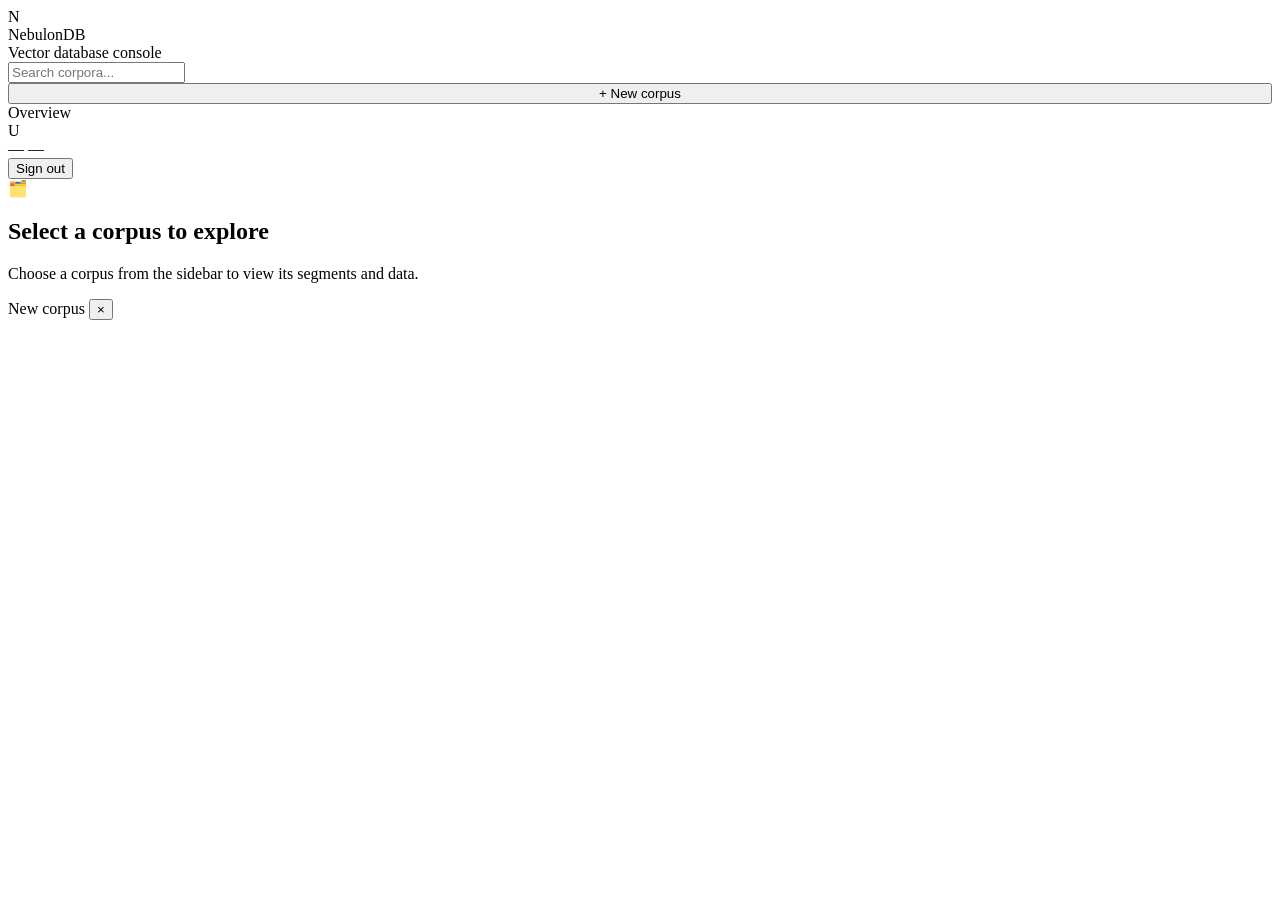
==== ndb_host/web_dir/dashboard.html @ 0fd15e6b "Add comprehensive API tests for NebulonDB routes - Introduced unit tests for authentication, corpus," ====
<!DOCTYPE html>
<html lang="en">
<head>
  <meta charset="UTF-8">
  <meta name="viewport" content="width=device-width, initial-scale=1.0">
  <title>Dashboard - NebulonDB</title>
  <link rel="stylesheet" href="/assets/css/style.css">
</head>
<body class="dash-body">
  <aside class="sidebar">
    <div class="sidebar-head">
      <div class="sidebar-brand">
        <div class="brand-logo">N</div>
        <div>
          <div class="brand-name">NebulonDB</div>
          <div class="brand-sub">Vector database console</div>
        </div>
      </div>
    </div>

    <div class="sidebar-search">
      <input id="corpusSearch" class="input" type="text" placeholder="Search corpora...">
    </div>

    <div class="sidebar-list" id="corpusList"></div>

    <div class="sidebar-head" style="border-top:1px solid var(--border);">
      <button class="btn btn-primary" id="newCorpusBtn" style="width:100%;">+ New corpus</button>
    </div>
  </aside>

  <div class="main">
    <header class="topbar">
      <div class="topbar-title" id="topbarTitle">Overview</div>
      <div class="topbar-right">
        <div class="user-chip">
          <div class="user-avatar" id="userAvatar">U</div>
          <div class="user-info">
            <span class="user-name" id="userName">—</span>
            <span class="user-role" id="userRole">—</span>
          </div>
        </div>
        <button class="btn btn-ghost btn-sm" id="logoutBtn">Sign out</button>
      </div>
    </header>

    <main class="content" id="content">
      <div class="empty-state" id="emptyState">
        <div class="icon">🗂️</div>
        <h2>Select a corpus to explore</h2>
        <p>Choose a corpus from the sidebar to view its segments and data.</p>
      </div>

      <div id="corpusView" style="display:none;">
        <div class="flex-between section">
          <div>
            <h2 id="corpusTitle" style="font-size:20px;"></h2>
            <span id="corpusBadge"></span>
            <span class="muted small" id="corpusMeta"></span>
          </div>
          <div class="flex" id="corpusActions"></div>
        </div>

        <div class="panel">
          <div class="panel-head">
            <span class="panel-title">Segments</span>
            <button class="btn btn-ghost btn-sm" id="loadSegmentBtn" style="display:none;">Load segment</button>
          </div>
          <div class="table-wrap">
            <table>
              <thead>
                <tr>
                  <th>Segment</th>
                  <th>Records</th>
                  <th>Created</th>
                  <th>Action</th>
                </tr>
              </thead>
              <tbody id="segmentTableBody">
                <tr><td colspan="4" class="muted" id="segmentEmpty">Loading segments...</td></tr>
              </tbody>
            </table>
          </div>
        </div>

        <div id="segmentView" style="display:none;">
          <div class="flex-between section" style="margin-top:8px;">
            <h3 style="font-size:16px;">Segment: <span id="segmentName" style="color:var(--accent);"></span></h3>
            <span class="muted small" id="segmentStatsNote"></span>
          </div>

          <div class="stats-grid" id="statsGrid"></div>

          <div class="panel">
            <div class="panel-head">
              <span class="panel-title">Search data</span>
            </div>
            <div class="panel-body">
              <div class="search-row">
                <input id="searchInput" class="input" type="text" placeholder="Search text within this segment...">
                <input id="searchTop" class="input" type="number" min="1" max="100" value="10" style="max-width:110px;" title="Top matches">
                <button class="btn btn-primary" id="searchBtn">Search</button>
              </div>
              <div class="table-wrap mt-16" id="searchResultsWrap" style="display:none;">
                <table>
                  <thead>
                    <tr>
                      <th>ID</th>
                      <th>Score</th>
                      <th>Metadata / Text</th>
                      <th>Action</th>
                    </tr>
                  </thead>
                  <tbody id="searchResultsBody"></tbody>
                </table>
              </div>
              <div id="searchMessage" class="muted small mt-16"></div>
            </div>
          </div>

          <div class="panel">
            <div class="panel-head">
              <span class="panel-title">Record lookup</span>
            </div>
            <div class="panel-body">
              <div class="search-row">
                <input id="recordIdInput" class="input" type="number" min="0" placeholder="Record ID...">
                <button class="btn btn-primary" id="recordBtn">Get record</button>
              </div>
              <div id="recordView" class="mt-16" style="display:none;"></div>
            </div>
          </div>
        </div>
      </div>
    </main>
  </div>

  <div id="modalOverlay" class="modal-overlay">
    <div class="modal">
      <div class="modal-head">
        <span class="modal-title" id="modalTitle">New corpus</span>
        <button class="modal-close" id="modalClose">&times;</button>
      </div>
      <div class="modal-body" id="modalBody"></div>
      <div class="modal-foot" id="modalFoot"></div>
    </div>
  </div>

  <script src="/assets/js/api.js"></script>
  <script src="/assets/js/dashboard.js"></script>
</body>
</html>
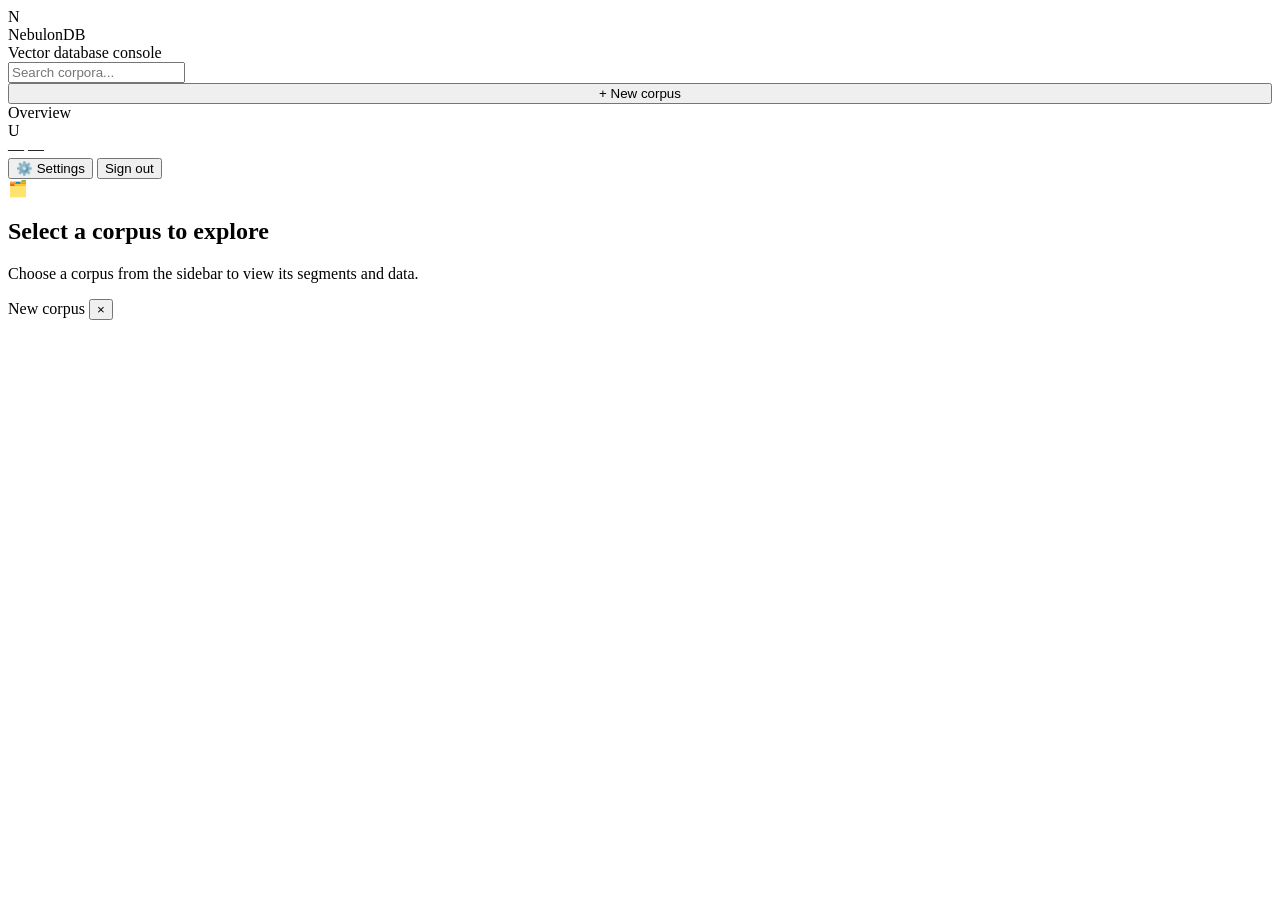
==== commit 327d4bb0: "Refactor API integration and enhance dashboard functionality - Updated API_BASE initialization to us" ====
--- a/ndb_host/web_dir/dashboard.html
+++ b/ndb_host/web_dir/dashboard.html
@@ -33,13 +33,14 @@
     <header class="topbar">
       <div class="topbar-title" id="topbarTitle">Overview</div>
       <div class="topbar-right">
-        <div class="user-chip">
+        <div class="user-chip" id="userChip" title="Account">
           <div class="user-avatar" id="userAvatar">U</div>
           <div class="user-info">
             <span class="user-name" id="userName">—</span>
             <span class="user-role" id="userRole">—</span>
           </div>
         </div>
+        <button class="btn btn-ghost btn-sm" id="settingsBtn" title="Settings">⚙️ Settings</button>
         <button class="btn btn-ghost btn-sm" id="logoutBtn">Sign out</button>
       </div>
     </header>
@@ -64,7 +65,7 @@
         <div class="panel">
           <div class="panel-head">
             <span class="panel-title">Segments</span>
-            <button class="btn btn-ghost btn-sm" id="loadSegmentBtn" style="display:none;">Load segment</button>
+            <button class="btn btn-ghost btn-sm" id="loadSegmentBtn" style="display:none;" disabled>Load segment</button>
           </div>
           <div class="table-wrap">
             <table>
@@ -93,47 +94,31 @@
 
           <div class="panel">
             <div class="panel-head">
-              <span class="panel-title">Search data</span>
+              <span class="panel-title">Data preview</span>
+              <button class="btn btn-primary btn-sm" id="getDataBtn">Get 10 records</button>
             </div>
             <div class="panel-body">
-              <div class="search-row">
-                <input id="searchInput" class="input" type="text" placeholder="Search text within this segment...">
-                <input id="searchTop" class="input" type="number" min="1" max="100" value="10" style="max-width:110px;" title="Top matches">
-                <button class="btn btn-primary" id="searchBtn">Search</button>
-              </div>
-              <div class="table-wrap mt-16" id="searchResultsWrap" style="display:none;">
+              <div id="dataMessage" class="muted small"></div>
+              <div class="table-wrap mt-16" id="dataTableWrap" style="display:none;">
                 <table>
                   <thead>
                     <tr>
                       <th>ID</th>
-                      <th>Score</th>
-                      <th>Metadata / Text</th>
-                      <th>Action</th>
+                      <th>Text</th>
+                      <th>Metadata</th>
                     </tr>
                   </thead>
-                  <tbody id="searchResultsBody"></tbody>
+                  <tbody id="dataTableBody"></tbody>
                 </table>
               </div>
-              <div id="searchMessage" class="muted small mt-16"></div>
-            </div>
-          </div>
-
-          <div class="panel">
-            <div class="panel-head">
-              <span class="panel-title">Record lookup</span>
-            </div>
-            <div class="panel-body">
-              <div class="search-row">
-                <input id="recordIdInput" class="input" type="number" min="0" placeholder="Record ID...">
-                <button class="btn btn-primary" id="recordBtn">Get record</button>
-              </div>
-              <div id="recordView" class="mt-16" style="display:none;"></div>
             </div>
           </div>
         </div>
       </div>
     </main>
   </div>
+
+  <div id="toastContainer" class="toast-container"></div>
 
   <div id="modalOverlay" class="modal-overlay">
     <div class="modal">
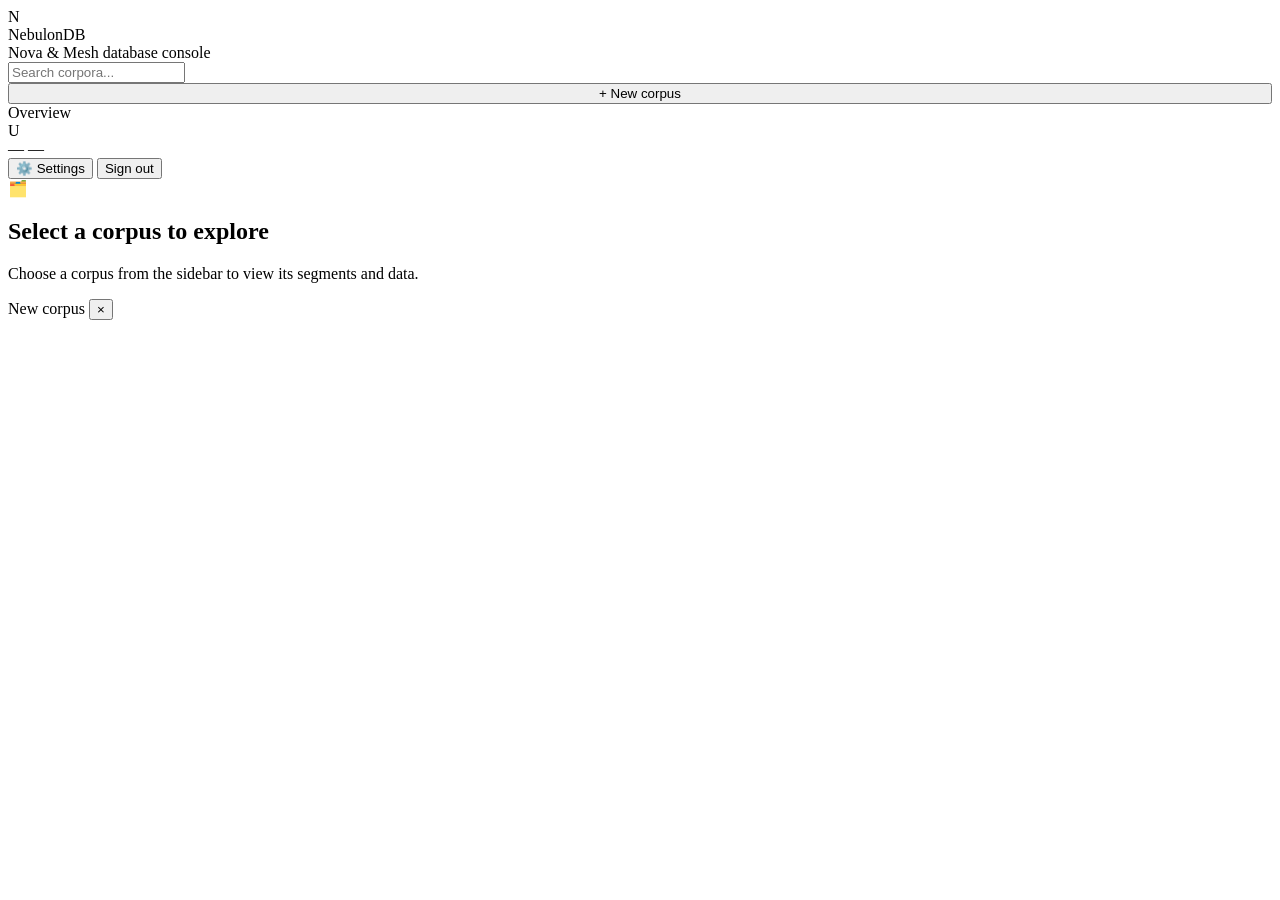
==== commit 01fd46ef: "Refactor code for improved readability and maintainability - Enhanced exception handling in NDBConfi" ====
--- a/ndb_host/web_dir/dashboard.html
+++ b/ndb_host/web_dir/dashboard.html
@@ -13,7 +13,7 @@
         <div class="brand-logo">N</div>
         <div>
           <div class="brand-name">NebulonDB</div>
-          <div class="brand-sub">Vector database console</div>
+          <div class="brand-sub">Nova &amp; Mesh database console</div>
         </div>
       </div>
     </div>
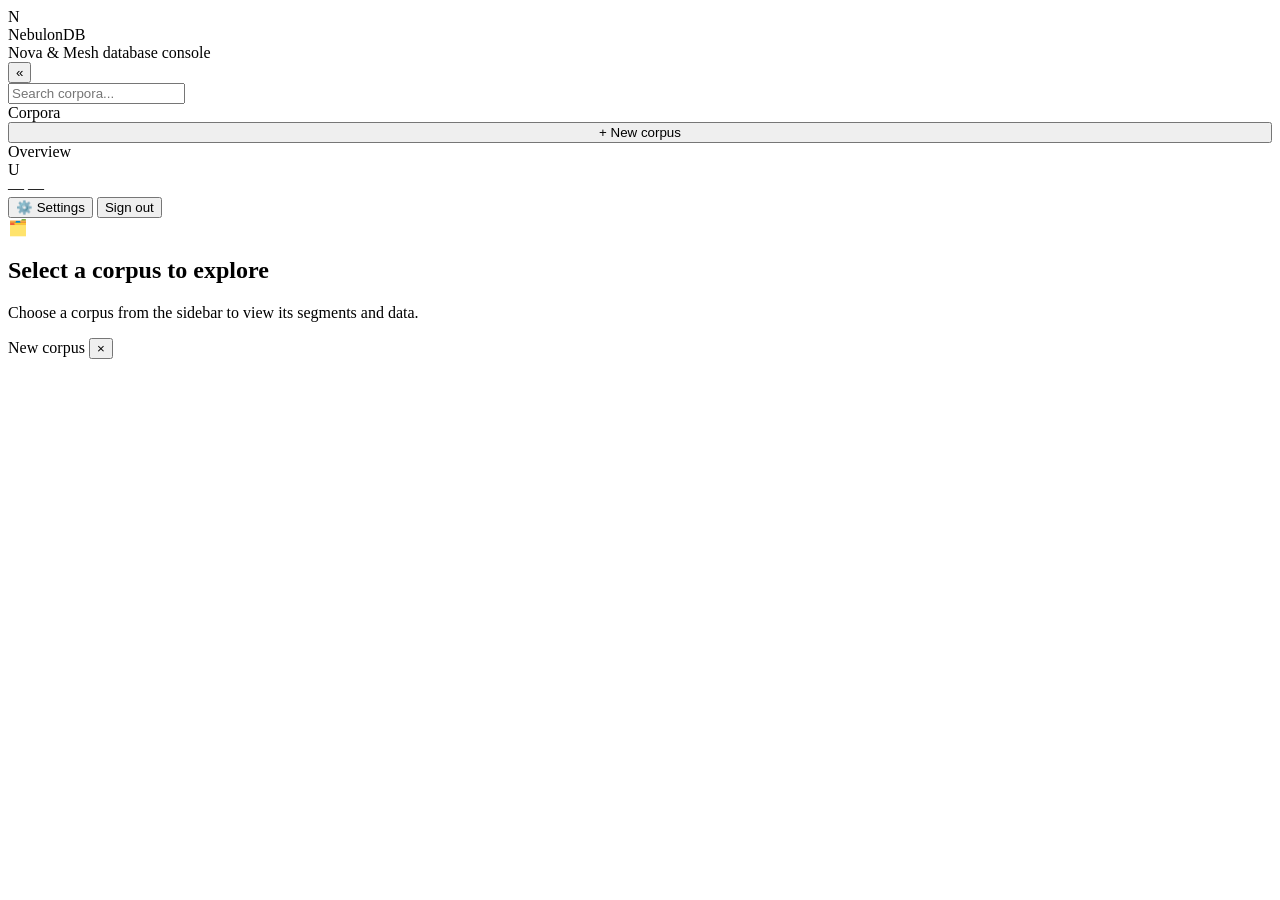
==== commit ad0f290d: "Refactor code structure for improved readability and maintainability" ====
--- a/ndb_host/web_dir/dashboard.html
+++ b/ndb_host/web_dir/dashboard.html
@@ -4,44 +4,52 @@
   <meta charset="UTF-8">
   <meta name="viewport" content="width=device-width, initial-scale=1.0">
   <title>Dashboard - NebulonDB</title>
-  <link rel="stylesheet" href="/assets/css/style.css">
+  <link rel="stylesheet" href="/assets/css/style.css?v=7">
 </head>
 <body class="dash-body">
-  <aside class="sidebar">
+  <aside class="sidebar" id="sidebar">
     <div class="sidebar-head">
-      <div class="sidebar-brand">
+      <div class="sidebar-brand" id="brandExpand" title="NebulonDB">
         <div class="brand-logo">N</div>
-        <div>
+        <div class="brand-text">
           <div class="brand-name">NebulonDB</div>
           <div class="brand-sub">Nova &amp; Mesh database console</div>
         </div>
       </div>
+      <button type="button" class="btn btn-ghost btn-sm sidebar-toggle-btn" id="sidebarIconToggle" title="Toggle sidebar" aria-label="Toggle sidebar">«</button>
     </div>
 
     <div class="sidebar-search">
-      <input id="corpusSearch" class="input" type="text" placeholder="Search corpora...">
+      <form autocomplete="off" onsubmit="return false;">
+        <input id="corpusSearch" class="input" type="text" placeholder="Search corpora..." name="corpus_search" autocomplete="off" autocorrect="off" autocapitalize="off" spellcheck="false" data-lpignore="true" data-1p-ignore="true" aria-label="Search corpora">
+      </form>
+    </div>
+
+    <div class="sidebar-list-head">
+      <span class="small muted">Corpora</span>
     </div>
 
     <div class="sidebar-list" id="corpusList"></div>
 
-    <div class="sidebar-head" style="border-top:1px solid var(--border);">
+    <div class="sidebar-head sidebar-foot" style="border-top:1px solid var(--border);">
       <button class="btn btn-primary" id="newCorpusBtn" style="width:100%;">+ New corpus</button>
     </div>
+    <div class="sidebar-drag" id="sidebarDrag" title="Drag to resize sidebar"></div>
   </aside>
 
   <div class="main">
     <header class="topbar">
       <div class="topbar-title" id="topbarTitle">Overview</div>
       <div class="topbar-right">
-        <div class="user-chip" id="userChip" title="Account">
-          <div class="user-avatar" id="userAvatar">U</div>
+        <div class="user-chip" id="userChip" role="button" tabindex="0" title="Account">
+          <div class="user-avatar" id="userAvatar" aria-hidden="true">U</div>
           <div class="user-info">
             <span class="user-name" id="userName">—</span>
             <span class="user-role" id="userRole">—</span>
           </div>
         </div>
-        <button class="btn btn-ghost btn-sm" id="settingsBtn" title="Settings">⚙️ Settings</button>
-        <button class="btn btn-ghost btn-sm" id="logoutBtn">Sign out</button>
+        <button type="button" class="btn btn-ghost btn-sm" id="settingsBtn" title="Settings">⚙️ <span>Settings</span></button>
+        <button type="button" class="btn btn-ghost btn-sm" id="logoutBtn">Sign out</button>
       </div>
     </header>
 
@@ -131,7 +139,7 @@
     </div>
   </div>
 
-  <script src="/assets/js/api.js"></script>
-  <script src="/assets/js/dashboard.js"></script>
+  <script src="/assets/js/api.js?v=7"></script>
+  <script src="/assets/js/dashboard.js?v=7"></script>
 </body>
 </html>
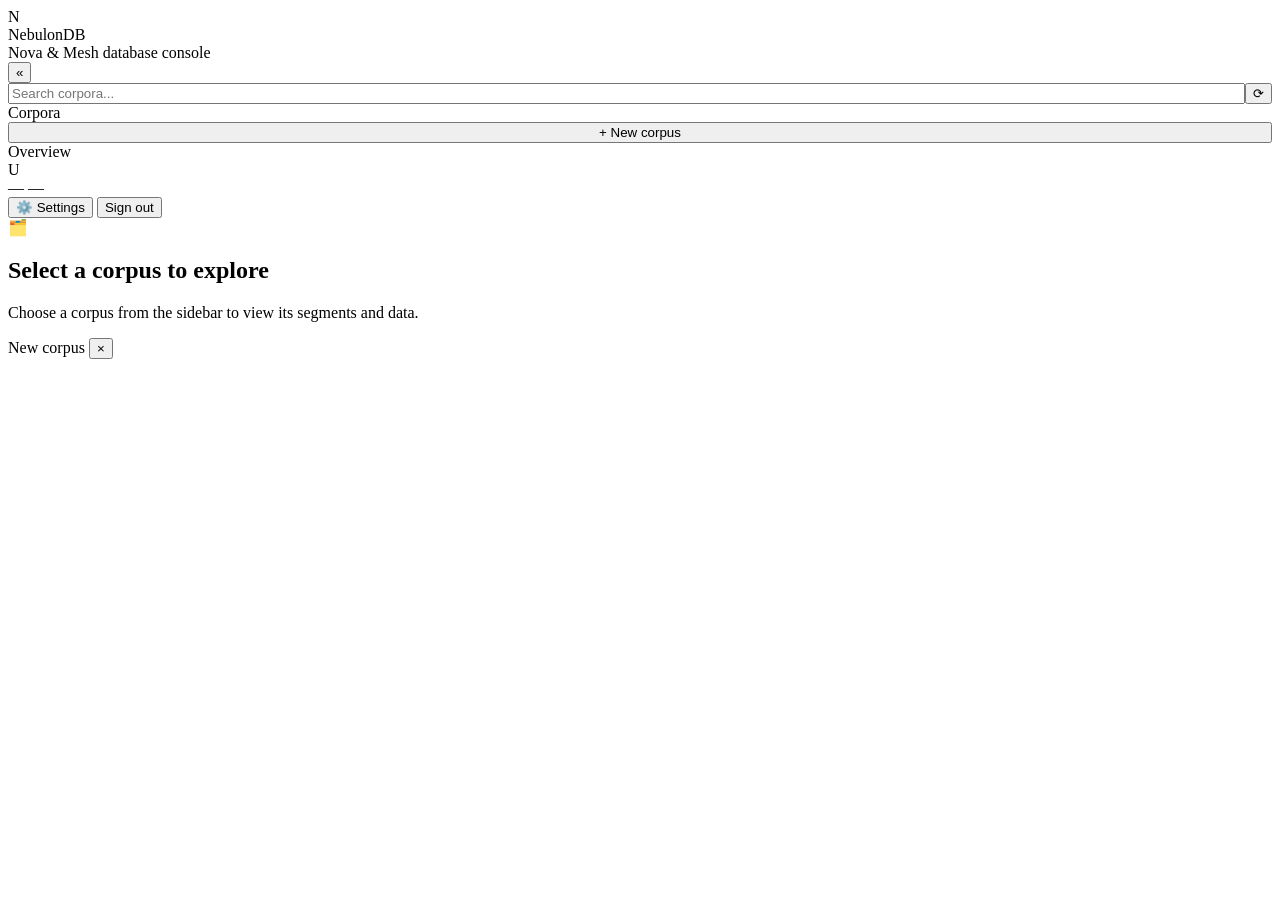
==== commit f9a184b1: "feat: Implement pagination and data limit functionality in dashboard" ====
--- a/ndb_host/web_dir/dashboard.html
+++ b/ndb_host/web_dir/dashboard.html
@@ -4,7 +4,7 @@
   <meta charset="UTF-8">
   <meta name="viewport" content="width=device-width, initial-scale=1.0">
   <title>Dashboard - NebulonDB</title>
-  <link rel="stylesheet" href="/assets/css/style.css?v=7">
+  <link rel="stylesheet" href="/assets/css/style.css?v=9">
 </head>
 <body class="dash-body">
   <aside class="sidebar" id="sidebar">
@@ -19,10 +19,11 @@
       <button type="button" class="btn btn-ghost btn-sm sidebar-toggle-btn" id="sidebarIconToggle" title="Toggle sidebar" aria-label="Toggle sidebar">«</button>
     </div>
 
-    <div class="sidebar-search">
-      <form autocomplete="off" onsubmit="return false;">
-        <input id="corpusSearch" class="input" type="text" placeholder="Search corpora..." name="corpus_search" autocomplete="off" autocorrect="off" autocapitalize="off" spellcheck="false" data-lpignore="true" data-1p-ignore="true" aria-label="Search corpora">
+    <div class="sidebar-search" style="display:flex; gap:8px; align-items:center;">
+      <form autocomplete="off" onsubmit="return false;" style="flex:1; min-width:0;">
+        <input id="corpusSearch" class="input" type="text" placeholder="Search corpora..." name="corpus_search" autocomplete="off" autocorrect="off" autocapitalize="off" spellcheck="false" data-lpignore="true" data-1p-ignore="true" aria-label="Search corpora" style="width:100%;">
       </form>
+      <button type="button" class="btn btn-ghost btn-sm" id="corpusRefreshBtn" title="Refresh corpora from server" aria-label="Refresh corpora" style="flex-shrink:0;">⟳</button>
     </div>
 
     <div class="sidebar-list-head">
@@ -72,10 +73,14 @@
 
         <div class="panel">
           <div class="panel-head">
-            <span class="panel-title">Segments</span>
-            <button class="btn btn-ghost btn-sm" id="loadSegmentBtn" style="display:none;" disabled>Load segment</button>
+            <span class="panel-title">Segments <span class="muted small" id="segmentCount"></span></span>
+            <div class="flex" style="gap:8px; flex-wrap:wrap;">
+              <button class="btn btn-ghost btn-sm" id="loadSegmentBtn" style="display:none;" disabled>Load segment</button>
+              <input id="segmentSearch" class="input" type="text" placeholder="Search segments…" title="Filter segments by name" style="max-width:170px;">
+              <input id="segmentDate" class="input" type="date" title="Filter segments by created date" style="max-width:150px;">
+            </div>
           </div>
-          <div class="table-wrap">
+          <div class="table-wrap" id="segmentTableWrap">
             <table>
               <thead>
                 <tr>
@@ -103,9 +108,16 @@
           <div class="panel">
             <div class="panel-head">
               <span class="panel-title">Data preview</span>
-              <button class="btn btn-primary btn-sm" id="getDataBtn">Get 10 records</button>
+              <label id="vectorsToggleWrap" class="muted small" style="display:none; gap:6px; align-items:center; cursor:pointer;" title="Show embedding vectors (first 6 dims) in Metadata. Orbit only.">
+                <input type="checkbox" id="showVectors"> vectors
+              </label>
             </div>
             <div class="panel-body">
+              <div class="flex" style="gap:8px; align-items:center; margin-bottom:10px;">
+                <label class="muted small" for="dataLimit" title="Number of records to fetch from the server">Limit</label>
+                <input id="dataLimit" class="input" type="number" min="1" max="1000" step="1" value="10" style="max-width:90px; flex-shrink:0;" title="Number of records to fetch (1-1000)">
+                <button class="btn btn-primary btn-sm" id="getDataBtn" style="flex-shrink:0;">Get records</button>
+              </div>
               <div id="dataMessage" class="muted small"></div>
               <div class="table-wrap mt-16" id="dataTableWrap" style="display:none;">
                 <table>
@@ -118,6 +130,11 @@
                   </thead>
                   <tbody id="dataTableBody"></tbody>
                 </table>
+              </div>
+              <div class="flex" id="dataPagination" style="display:none; justify-content:flex-end; align-items:center; gap:8px; margin-top:10px;">
+                <button class="btn btn-ghost btn-sm" id="dataPrevBtn">‹ Prev</button>
+                <span class="muted small" id="dataPageInfo"></span>
+                <button class="btn btn-ghost btn-sm" id="dataNextBtn">Next ›</button>
               </div>
             </div>
           </div>
@@ -139,7 +156,7 @@
     </div>
   </div>
 
-  <script src="/assets/js/api.js?v=7"></script>
-  <script src="/assets/js/dashboard.js?v=7"></script>
+  <script src="/assets/js/api.js?v=9"></script>
+  <script src="/assets/js/dashboard.js?v=9"></script>
 </body>
 </html>
